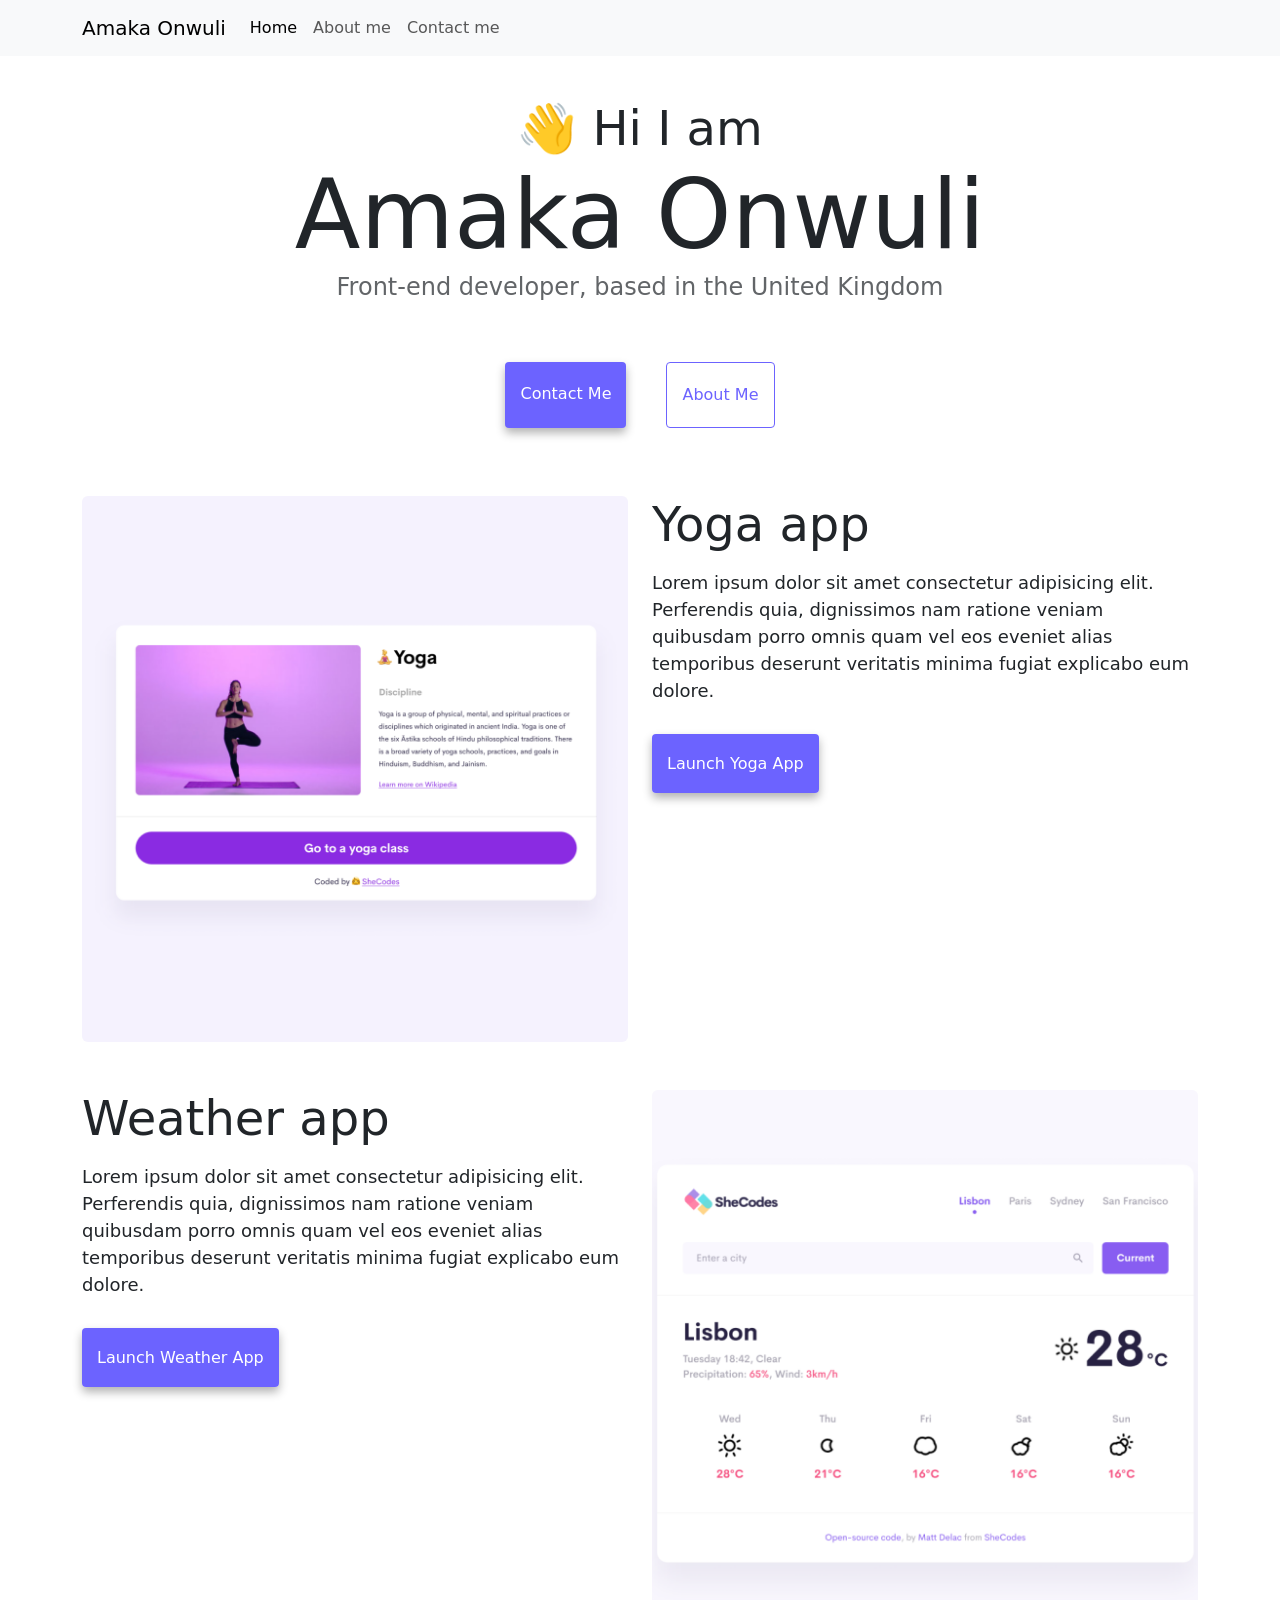
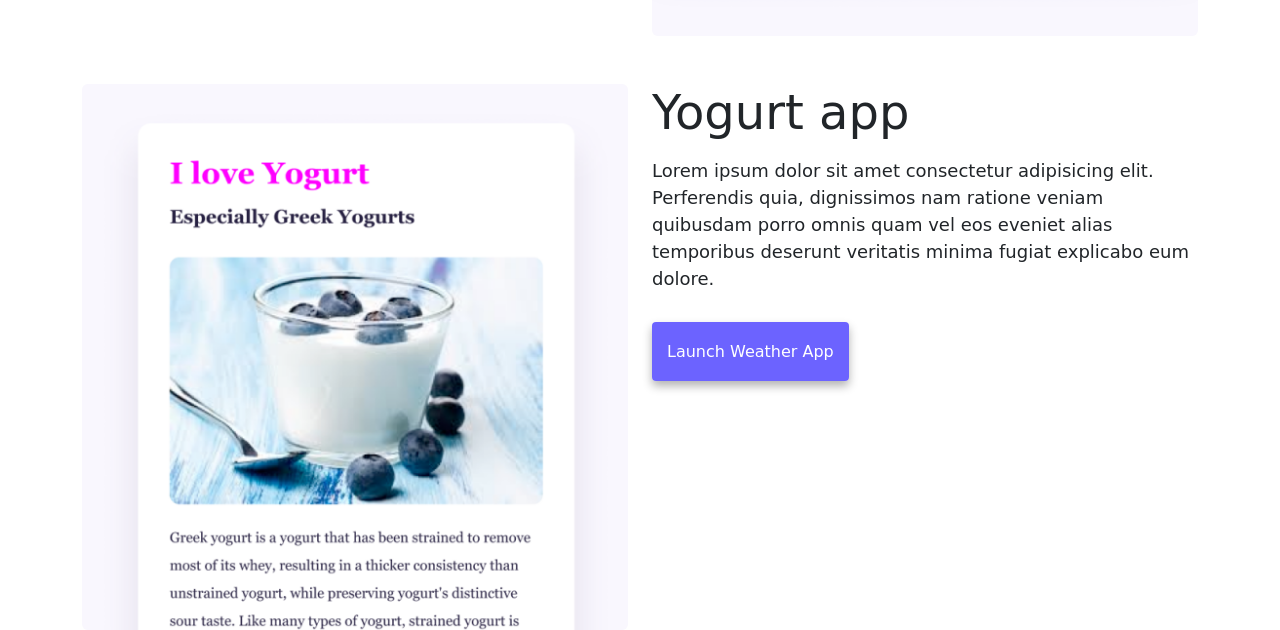
==== index.html @ d37ebbbf "Created index.htm, about.html, styles.css and imported Bootstrap" ====
<!DOCTYPE html>
<html lang="en">
  <head>
    <meta charset="UTF-8" />
    <meta http-equiv="X-UA-Compatible" content="IE=edge" />
    <meta name="viewport" content="width=device-width, initial-scale=1.0" />
    <title>Amaka Onwuli</title>
 <link href="https://cdn.jsdelivr.net/npm/bootstrap@5.3.3/dist/css/bootstrap.min.css" rel="stylesheet" integrity="sha384-QWTKZyjpPEjISv5WaRU9OFeRpok6YctnYmDr5pNlyT2bRjXh0JMhjY6hW+ALEwIH" crossorigin="anonymous">
   <script src="https://cdn.jsdelivr.net/npm/bootstrap@5.3.3/dist/js/bootstrap.bundle.min.js" integrity="sha384-YvpcrYf0tY3lHB60NNkmXc5s9fDVZLESaAA55NDzOxhy9GkcIdslK1eN7N6jIeHz" crossorigin="anonymous"></script>
    <link rel="stylesheet" href="style.css" />
  </head>
  <body>
    <nav class="navbar navbar-expand-lg navbar-light bg-light fixed-top">
      <div class="container">
        <a class="navbar-brand" href="index.html">Amaka Onwuli</a>
        <button
          class="navbar-toggler"
          type="button"
          data-bs-toggle="collapse"
          data-bs-target="#navbarNav"
          aria-controls="navbarNav"
          aria-expanded="false"
          aria-label="Toggle navigation"
        >
          <span class="navbar-toggler-icon"></span>
        </button>
        <div class="collapse navbar-collapse" id="navbarNav">
          <ul class="navbar-nav">
            <li class="nav-item">
              <a class="nav-link active" aria-current="page" href="index.html"
                >Home</a
              >
            </li>
            <li class="nav-item">
              <a class="nav-link" href="about.html">About me</a>
            </li>
            <li class="nav-item">
              <a class="nav-link" href="about.html#contact">Contact me</a>
            </li>
          </ul>
        </div>
      </div>
    </nav>
    <h2 class="text-center">👋 Hi I am</h2>
    <h1 class="text-center">Amaka Onwuli</h1>
    <h3 class="text-center">
      Front-end developer, based in the United Kingdom
    </h3>
    <div class="navigation-links mb-5">
      <a href="about.html#contact" class="primary-link">Contact me</a>
      <a href="about.html" class="secondary-link">About me</a>
    </div>
    <div class="container">
      <div class="row">
        <div class="col-6">
          <img src="images/yoga.png" class="img-fluid rounded" />
        </div>
        <div class="col-6">
          <h2 class="mb-3">Yoga app</h2>
          <p>
            Lorem ipsum dolor sit amet consectetur adipisicing elit. Perferendis
            quia, dignissimos nam ratione veniam quibusdam porro omnis quam vel
            eos eveniet alias temporibus deserunt veritatis minima fugiat
            explicabo eum dolore.
          </p>
          <div class="mt-5">
            <a href="#" class="primary-link">Launch Yoga App</a>
          </div>
        </div>
      </div>
      <div class="row mt-5">
        <div class="col-6">
          <h2 class="mb-3">Weather app</h2>
          <p>
            Lorem ipsum dolor sit amet consectetur adipisicing elit. Perferendis
            quia, dignissimos nam ratione veniam quibusdam porro omnis quam vel
            eos eveniet alias temporibus deserunt veritatis minima fugiat
            explicabo eum dolore.
          </p>
          <div class="mt-5">
            <a href="#" class="primary-link">Launch Weather App</a>
          </div>
        </div>
        <div class="col-6">
          <img src="images/weather.png" class="img-fluid rounded" />
        </div>
      </div>
      <div class="row mt-5">
        <div class="col-6">
          <img src="images/yogurt.png" class="img-fluid rounded" />
        </div>
        <div class="col-6">
          <h2 class="mb-3">Yogurt app</h2>
          <p>
            Lorem ipsum dolor sit amet consectetur adipisicing elit. Perferendis
            quia, dignissimos nam ratione veniam quibusdam porro omnis quam vel
            eos eveniet alias temporibus deserunt veritatis minima fugiat
            explicabo eum dolore.
          </p>
          <div class="mt-5">
            <a href="#" class="primary-link">Launch Weather App</a>
          </div>
        </div>
      </div>
    </div>
  </body>
</html>
---- style.css ----
:root {
  --primary-color: #6c63ff;
  --secondary-color: #f5f2fe;
  --box-shadow: 0 5px 10px rgba(0, 0, 0, 0.3);
}

body {
  margin-top: 100px;
}

h1,
h2,
h3 {
  margin: 0;
}

h1 {
  font-size: 96px;
}

h2 {
  font-size: 48px;
}

h3 {
  font-size: 24px;
  opacity: 0.7;
}

p {
  font-size: 18px;
  line-height: 1.5;
}

.navigation-links {
  display: flex;
  margin-top: 40px;
  justify-content: center;
}

.navigation-links a {
  margin: 20px;
}

.primary-link {
  border-radius: 4px;
  padding: 20px 15px;
  text-decoration: none;
  text-transform: capitalize;
  background: var(--primary-color);
  box-shadow: var(--box-shadow);
  color: white;
}

.secondary-link {
  border-radius: 4px;
  padding: 20px 15px;
  text-decoration: none;
  text-transform: capitalize;
  color: var(--primary-color);
  border: 1px solid var(--primary-color);
}

.homepage-link {
  color: var(--primary-color);
  text-align: center;
  display: block;
}

.about-paragraphs {
  margin: 30px 0;
}

.about-paragraphs p {
  margin: 10px;
}

.email-link {
  display: flex;
  justify-content: center;
  color: var(--primary-color);
  font-size: 28px;
  text-decoration: none;
}

.email-link:hover {
  text-decoration: underline;
}
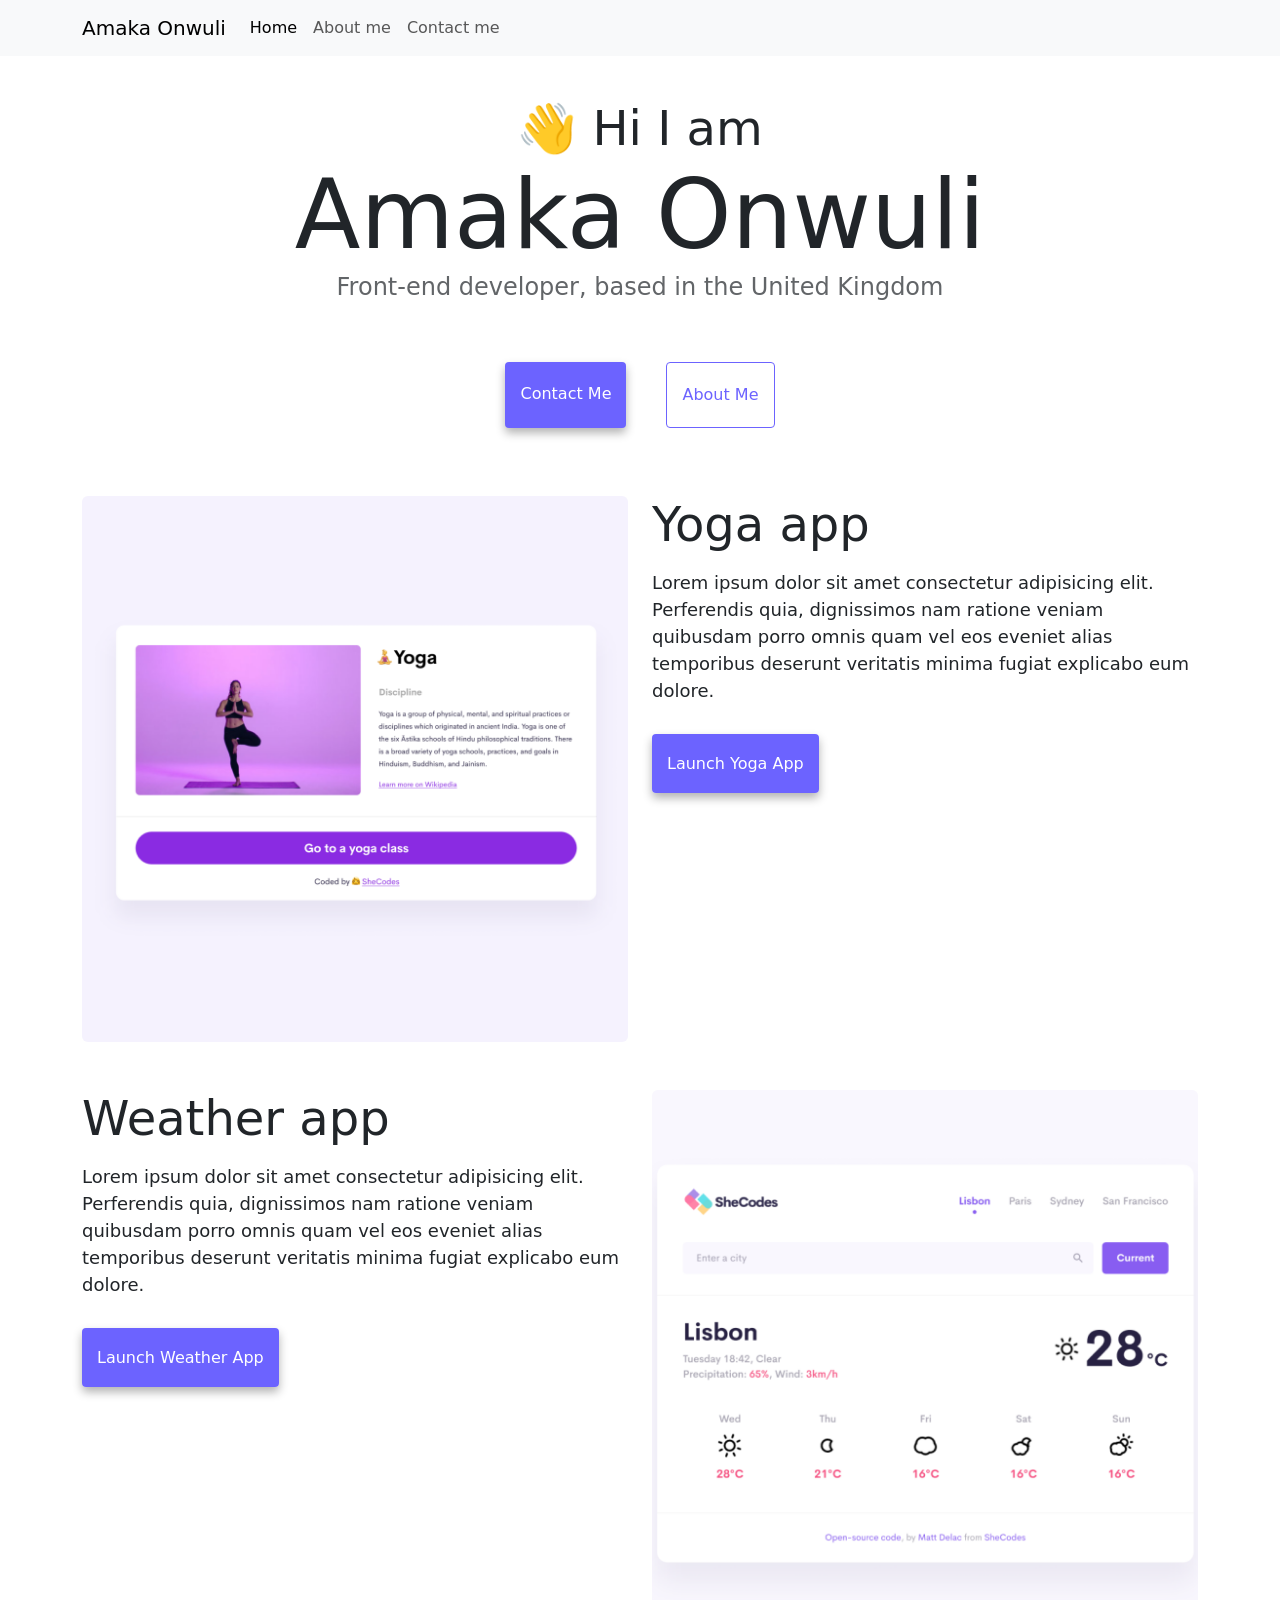
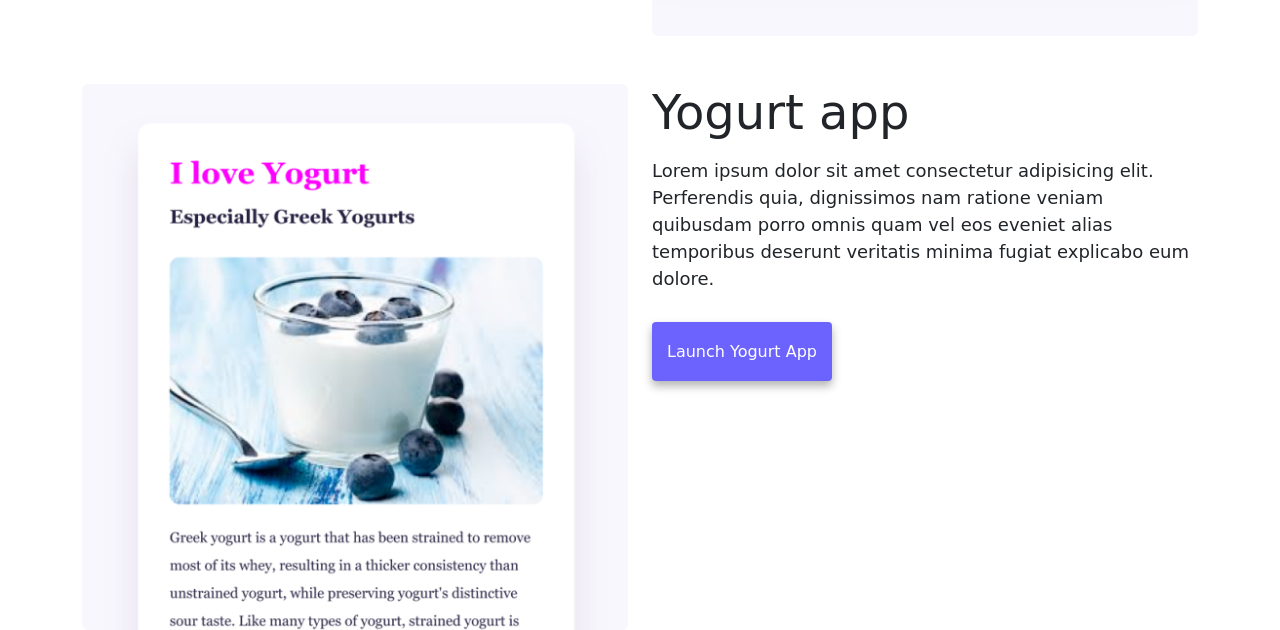
==== commit 9942f9cf: "made some SEO updates to ensure website friendly" ====
--- a/index.html
+++ b/index.html
@@ -4,15 +4,17 @@
     <meta charset="UTF-8" />
     <meta http-equiv="X-UA-Compatible" content="IE=edge" />
     <meta name="viewport" content="width=device-width, initial-scale=1.0" />
-    <title>Amaka Onwuli</title>
+   
  <link href="https://cdn.jsdelivr.net/npm/bootstrap@5.3.3/dist/css/bootstrap.min.css" rel="stylesheet" integrity="sha384-QWTKZyjpPEjISv5WaRU9OFeRpok6YctnYmDr5pNlyT2bRjXh0JMhjY6hW+ALEwIH" crossorigin="anonymous">
    <script src="https://cdn.jsdelivr.net/npm/bootstrap@5.3.3/dist/js/bootstrap.bundle.min.js" integrity="sha384-YvpcrYf0tY3lHB60NNkmXc5s9fDVZLESaAA55NDzOxhy9GkcIdslK1eN7N6jIeHz" crossorigin="anonymous"></script>
-    <link rel="stylesheet" href="style.css" />
+    <link rel="stylesheet" href="style.css" /> 
+    <title>A page showcasing some of my web development work</title>
+      <meta name="description" content="Get to know about me and some of my work">
   </head>
   <body>
     <nav class="navbar navbar-expand-lg navbar-light bg-light fixed-top">
       <div class="container">
-        <a class="navbar-brand" href="index.html">Amaka Onwuli</a>
+        <a class="navbar-brand" href="index.html" title="My name">Amaka Onwuli</a>
         <button
           class="navbar-toggler"
           type="button"
@@ -27,33 +29,34 @@
         <div class="collapse navbar-collapse" id="navbarNav">
           <ul class="navbar-nav">
             <li class="nav-item">
-              <a class="nav-link active" aria-current="page" href="index.html"
+              <a class="nav-link active" aria-current="page" href="index.html" title="homepage"
                 >Home</a
               >
             </li>
             <li class="nav-item">
-              <a class="nav-link" href="about.html">About me</a>
+              <a class="nav-link" href="about.html" title="About me page">About me</a>
             </li>
             <li class="nav-item">
-              <a class="nav-link" href="about.html#contact">Contact me</a>
+              <a class="nav-link" href="about.html#contact" title="Contact me page">Contact me</a>
             </li>
           </ul>
         </div>
       </div>
     </nav>
+    <div class="container">
     <h2 class="text-center">👋 Hi I am</h2>
     <h1 class="text-center">Amaka Onwuli</h1>
     <h3 class="text-center">
       Front-end developer, based in the United Kingdom
     </h3>
     <div class="navigation-links mb-5">
-      <a href="about.html#contact" class="primary-link">Contact me</a>
-      <a href="about.html" class="secondary-link">About me</a>
+      <a href="about.html#contact" title="Contact me page" class="primary-link">Contact me</a>
+      <a href="about.html" title="about me page" class="secondary-link">About me</a>
     </div>
-    <div class="container">
+    <div class="container-2">
       <div class="row">
         <div class="col-6">
-          <img src="images/yoga.png" class="img-fluid rounded" />
+          <img src="images/yoga.png" title="yoga poses" class="img-fluid rounded" />
         </div>
         <div class="col-6">
           <h2 class="mb-3">Yoga app</h2>
@@ -64,7 +67,7 @@
             explicabo eum dolore.
           </p>
           <div class="mt-5">
-            <a href="#" class="primary-link">Launch Yoga App</a>
+            <a href="#" title="yoga app" class="primary-link">Launch Yoga App</a>
           </div>
         </div>
       </div>
@@ -78,16 +81,16 @@
             explicabo eum dolore.
           </p>
           <div class="mt-5">
-            <a href="#" class="primary-link">Launch Weather App</a>
+            <a href="#" title="weather app" class="primary-link">Launch Weather App</a>
           </div>
         </div>
         <div class="col-6">
-          <img src="images/weather.png" class="img-fluid rounded" />
+          <img src="images/weather.png" title="world weather app" class="img-fluid rounded" />
         </div>
       </div>
       <div class="row mt-5">
         <div class="col-6">
-          <img src="images/yogurt.png" class="img-fluid rounded" />
+          <img src="images/yogurt.png" title="a delicious cup of yogurt"  class="img-fluid rounded" />
         </div>
         <div class="col-6">
           <h2 class="mb-3">Yogurt app</h2>
@@ -98,10 +101,11 @@
             explicabo eum dolore.
           </p>
           <div class="mt-5">
-            <a href="#" class="primary-link">Launch Weather App</a>
+            <a href="#" title="yogurt app" class="primary-link">Launch Yogurt App</a>
           </div>
         </div>
       </div>
     </div>
+    </div>
   </body>
 </html>
--- a/style.css
+++ b/style.css
@@ -86,3 +86,6 @@
 .email-link:hover {
   text-decoration: underline;
 }
+@media (max-width: 576px) {
+  .container {
+    text-align: center;}}
